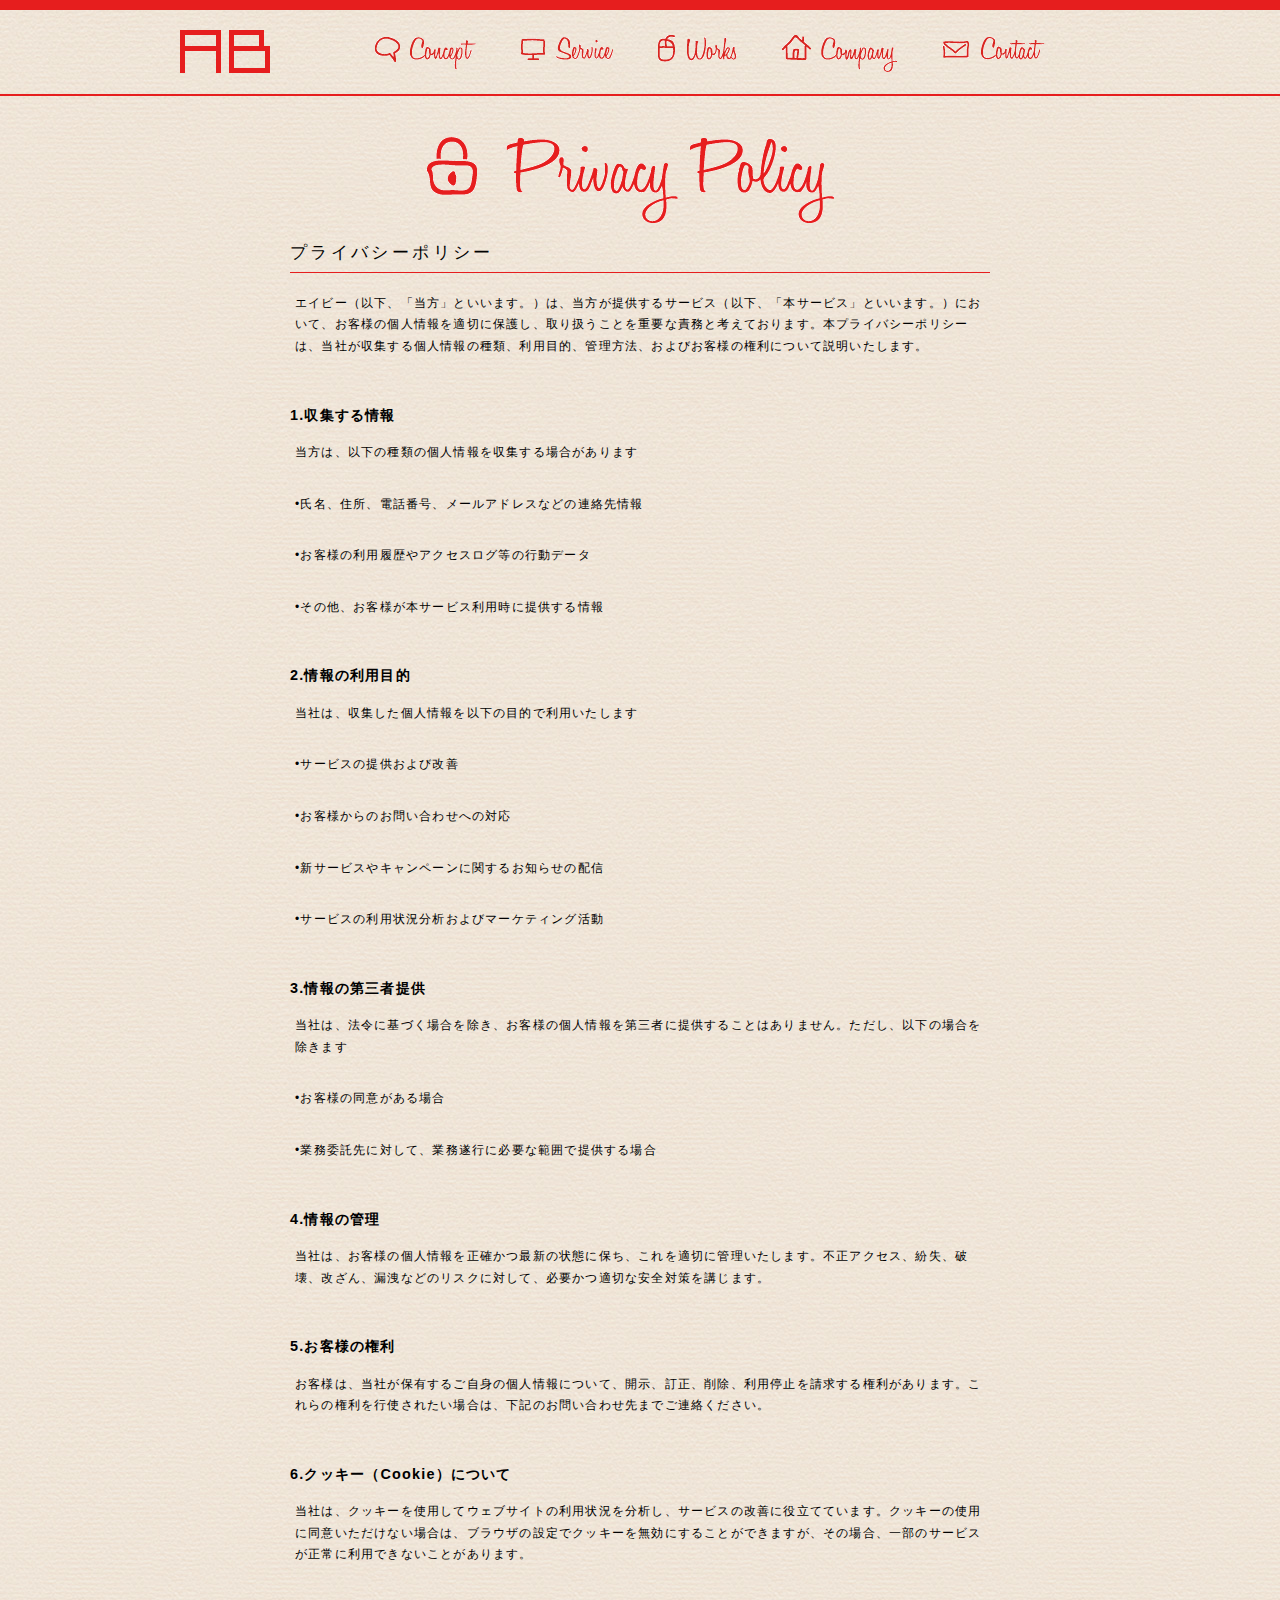
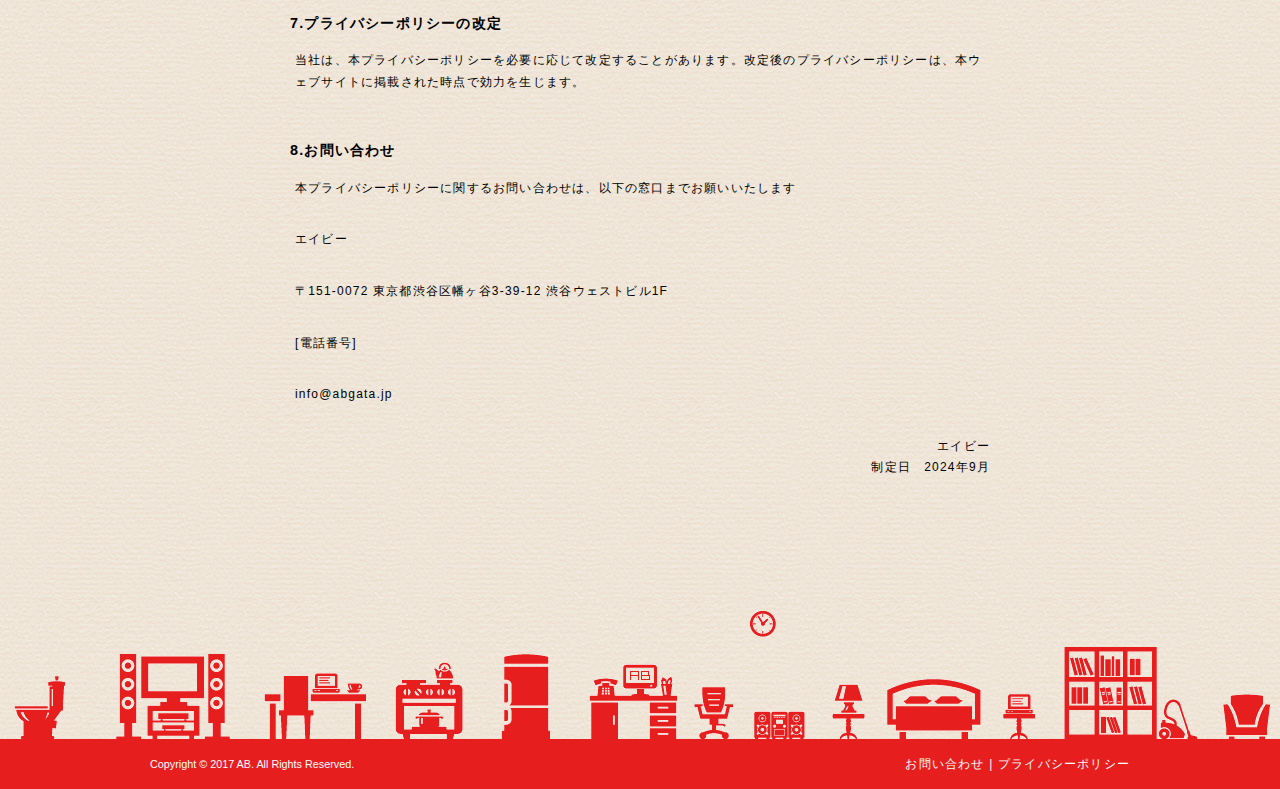
==== privacy.html @ 05d15b31 "first commit" ====
<!DOCTYPE html>
<html lang="ja">
<head>
<meta http-equiv="content-type" content="text/html; charset=utf-8">
<meta name="viewport" content="width=1024" />
<meta name="description" content="" />
<meta name="keywords" content="エイビー,AB,ab,システム,開発,WEB">
<title>エイビー AB</title>
<link href="common/css/common.css" rel="stylesheet" type="text/css">
<link href="css/privacy.css" rel="stylesheet" type="text/css">
<script type="text/javascript" src="common/js/jquery-1.7.2.min.js"></script>
<script type="text/javascript" src="common/js/common.js"></script>
<!--[if lt IE 9]>
<script src="http://html5shiv.googlecode.com/svn/trunk/html5.js"></script>
<script src="http://ie7-js.googlecode.com/svn/version/2.1(beta4)/IE9.js"></script>
<script src="http://ie7-js.googlecode.com/svn/version/2.1(beta4)/ie7-squish.js"></script>
<![endif]-->
</head>
<body>
<article id="wrapper">
<!-- #header -->
<header id="header">
<div class="inner clearfix"><div class="logo"><a href="./index.html"><img src="common/images/logo.gif" alt="エイビー AB" width="90" height="43" /></a></div>
<nav id="gNavi"><ul class="clearfix">
<li class="concept"><a href="concept.html"><img src="common/images/gnavi_concept.gif" alt="Concept"></a></li>
<li class="service"><a href="service.html"><img src="common/images/gnavi_service.gif" alt="Service"></a></span></li>
<li class="works"><a href="works.html"><img src="common/images/gnavi_works.gif" alt="Works"></a></li>
<li class="company"><a href="company.html"><img src="common/images/gnavi_company.gif" alt="Company"></a></li>
<li class="contact"><a href="contact.html"><img src="common/images/gnavi_contact.gif" alt="Contact"></a></li>
</ul>
</nav>
</div>
</header>
<!-- #header -->
<!-- #contents -->
<section id="contents"><h1><img src="images/privacy/title.gif" alt="Privacy Policy"></h1>
<h2>プライバシーポリシー</h2>
<p>エイビー（以下、「当方」といいます。）は、当方が提供するサービス（以下、「本サービス」といいます。）において、お客様の個人情報を適切に保護し、取り扱うことを重要な責務と考えております。本プライバシーポリシーは、当社が収集する個人情報の種類、利用目的、管理方法、およびお客様の権利について説明いたします。</p>
<h3>1.収集する情報</h3>
<p>当方は、以下の種類の個人情報を収集する場合があります</p>
<p>•氏名、住所、電話番号、メールアドレスなどの連絡先情報</p>
<p>•お客様の利用履歴やアクセスログ等の行動データ</p>
<p>•その他、お客様が本サービス利用時に提供する情報</p>
<h3>2.情報の利用目的</h3>
<p>当社は、収集した個人情報を以下の目的で利用いたします</p>
<p>•サービスの提供および改善</p>
<p>•お客様からのお問い合わせへの対応</p>
<p>•新サービスやキャンペーンに関するお知らせの配信</p>
<p>•サービスの利用状況分析およびマーケティング活動</p>
<h3>3.情報の第三者提供</h3>
<p>当社は、法令に基づく場合を除き、お客様の個人情報を第三者に提供することはありません。ただし、以下の場合を除きます</p>
<p>•お客様の同意がある場合</p>
<p>•業務委託先に対して、業務遂行に必要な範囲で提供する場合</p>	
<h3>4.情報の管理</h3>
<p>当社は、お客様の個人情報を正確かつ最新の状態に保ち、これを適切に管理いたします。不正アクセス、紛失、破壊、改ざん、漏洩などのリスクに対して、必要かつ適切な安全対策を講じます。</p>
<h3>5.お客様の権利</h3>
<p>お客様は、当社が保有するご自身の個人情報について、開示、訂正、削除、利用停止を請求する権利があります。これらの権利を行使されたい場合は、下記のお問い合わせ先までご連絡ください。</p>
<h3>6.クッキー（Cookie）について</h3>
<p>当社は、クッキーを使用してウェブサイトの利用状況を分析し、サービスの改善に役立てています。クッキーの使用に同意いただけない場合は、ブラウザの設定でクッキーを無効にすることができますが、その場合、一部のサービスが正常に利用できないことがあります。</p>
<h3>7.プライバシーポリシーの改定</h3>
<p>当社は、本プライバシーポリシーを必要に応じて改定することがあります。改定後のプライバシーポリシーは、本ウェブサイトに掲載された時点で効力を生じます。</p>
<h3>8.お問い合わせ</h3>
<p>本プライバシーポリシーに関するお問い合わせは、以下の窓口までお願いいたします</p>
<p>エイビー</p>
<p>〒151-0072 東京都渋谷区幡ヶ谷3-39-12 渋谷ウェストビル1F</p>
<p>[電話番号]</p>
<p>info@abgata.jp</p>
<p class="right">エイビー<br />
  制定日　2024年9月</p>
</section>
<!-- #contents -->
<!-- #footer -->
<footer id="footer">
<div class="bottom"><div class="inner"><p class="copy"><small>Copyright &copy; 2017 AB. All Rights Reserved.</small></p><p class="link"><a href="contact.html">お問い合わせ</a> | <a href="privacy.html">プライバシーポリシー</a></p>
</div></div>
</footer>
<!-- #footer -->
</article>
</body>
</html>
---- common/css/common.css ----
@charset "utf-8";
@import "html5reset-1.6.1.css";
body {
	font-family: "ヒラギノ角ゴ Pro W3", "Hiragino Kaku Gothic Pro", "Osaka", "メイリオ", "Meiryo", "MS Pゴシック", "MS P Gothic", "Myriad Web", "Myriad Pro", Verdana, sans-serif;
	color: #000000;
	font-size: 12px;
	letter-spacing: 0.1em;
	-webkit-text-size-adjust:none;
	background: url(../images/bg.jpg) repeat;
	height: 100%;
}
html{
height: 100%;
}
img{
border-style: none;
}
br {
letter-spacing: 0;
}
a{
	color: #000000;
	text-decoration: none;
}
a p{
	color: #999999;
	text-decoration: none;
}
a:hover,a:hover p{
	color: #e61e1e;
	text-decoration: none;
}
#wrapper{
	width: 100%;
    position: relative;
    height:auto !important;
    height: 100%;
    min-height: 100%;
}
#header{
	border-top: 10px solid #e61e1e;
	border-bottom: 2px solid #e61e1e;
}
#header .inner{
	width: 940px;
	margin-right: auto;
	margin-left: auto;
	padding-top: 20px;
	padding-left: 20px;
}
#header .logo{
	float: left;
}
#gNavi{
	float: right;
	padding-top: 5px;
	padding-right: 30px;
}
#gNavi li{
	float: left;
	margin-right: 45px;
	height: 59px;
}
#gNavi li a{
	display: block;
	height: 45px;
}
#gNavi li a:hover, #gNavi li.on a{
	background: url(../images/gnavi_arrow.gif) no-repeat center bottom;
}
#contents{
	width: 960px;
	margin-right: auto;
	margin-left: auto;
	padding-top: 20px;
	padding-bottom:280px;
}
#footer{
	background: url(../images/footer_illust.gif) repeat-x center top;
	padding-top: 130px;
	position:absolute;
	bottom:0;
	width: 100%;
	left: 0px;
}
#footer .bottom{
	color: #FFFFFF;
	background: #e61e1e;
	height: 50px;
	clear: both;
}
#footer .bottom a{
	color: #FFFFFF;
}
#footer .bottom a:hover{
	text-decoration: underline;
}
#footer .bottom .inner{
	width: 980px;
	margin-right: auto;
	margin-left: auto;
	line-height: 50px;
}
#footer p.copy{
	float: left;
	letter-spacing: normal;
	font-size: 0.9em;
}
#footer p.link{
	float: right;
}
.clearfix:after {
 content: ".";
 display: block;
 height: 0;
 clear: both;
 visibility: hidden;
}
.clearfix {
 display: inline-block;
}
* html .clearfix {
 height: 1%;
}
.clearfix {
 display: block;
}
---- css/privacy.css ----
/* CSS Document */
#contents{
	width: 700px;
}
#contents h1{
	text-align: center;
	padding: 20px 20px 0px 0px;
}
#contents h2{
	font-size: 1.4em;
	letter-spacing: 0.2em;
	margin-bottom: 20px;
	padding-top: 20px;
	padding-bottom: 10px;
	border-bottom: 1px solid #e61e1e;
}
#contents h3{
	font-size: 1.2em;
	margin-bottom: 20px;
	font-weight: bold;
	margin-top: 50px;
}
#contents h4{
	margin-bottom: 10px;
	font-weight: bold;
}
#contents p{
	line-height: 180%;
	margin-bottom: 30px;
	margin-left: 5px;
}
#contents p.right{
	text-align: right;
}
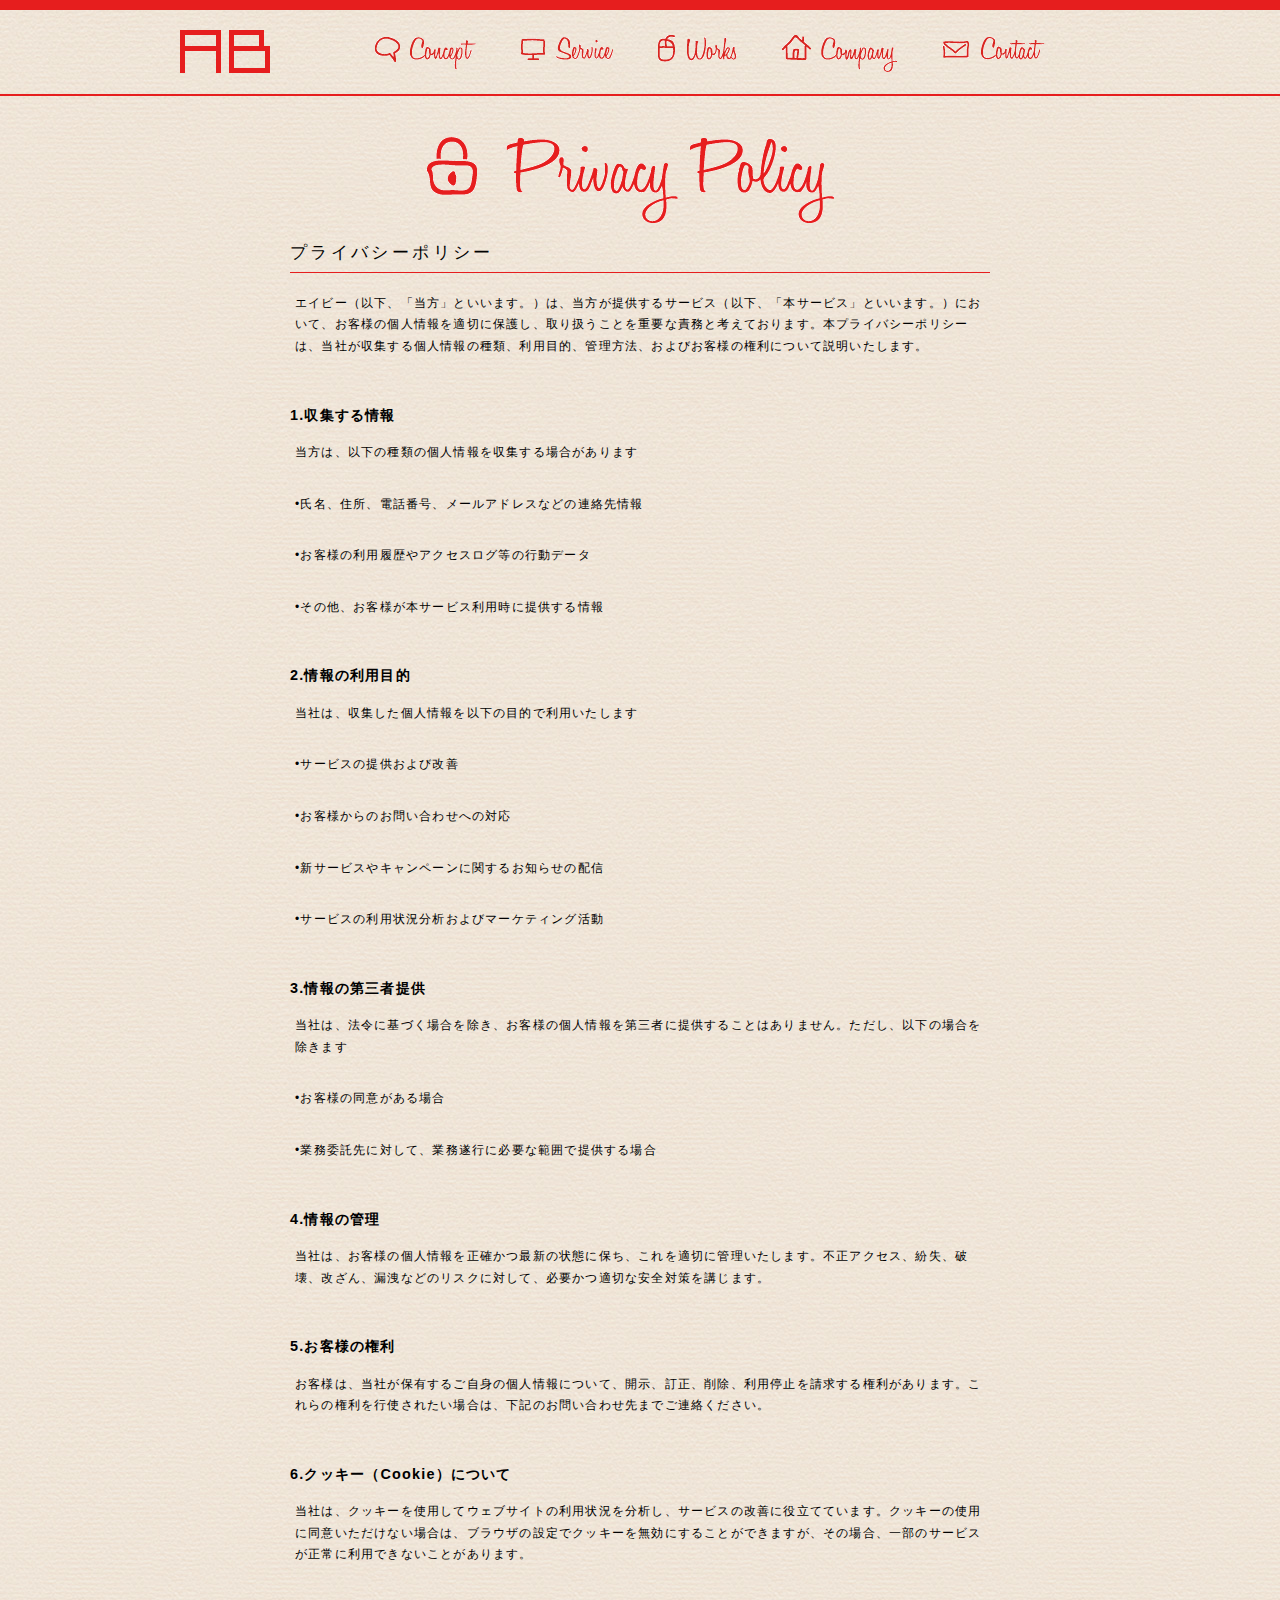
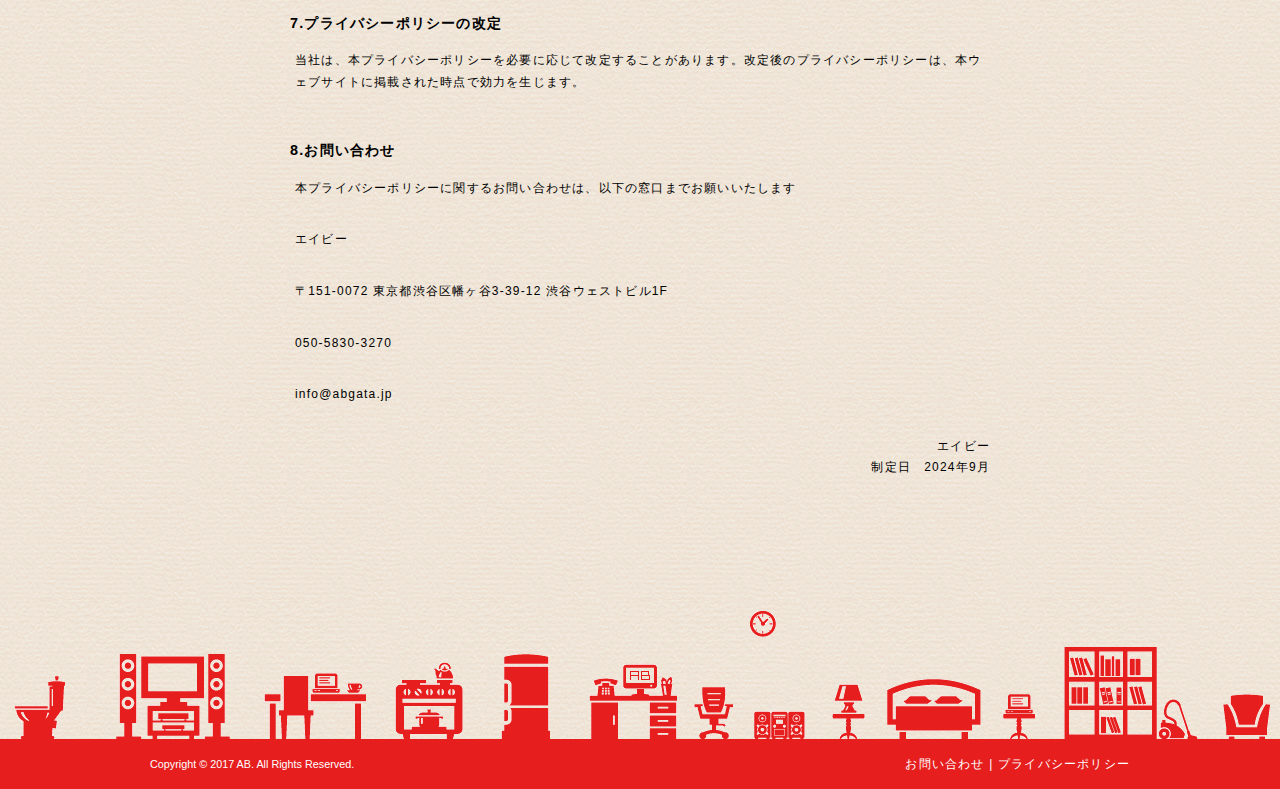
==== commit 43dc2483: "add: tel for privacy" ====
--- a/privacy.html
+++ b/privacy.html
@@ -63,7 +63,7 @@
 <p>本プライバシーポリシーに関するお問い合わせは、以下の窓口までお願いいたします</p>
 <p>エイビー</p>
 <p>〒151-0072 東京都渋谷区幡ヶ谷3-39-12 渋谷ウェストビル1F</p>
-<p>[電話番号]</p>
+<p>050-5830-3270</p>
 <p>info@abgata.jp</p>
 <p class="right">エイビー<br />
   制定日　2024年9月</p>
